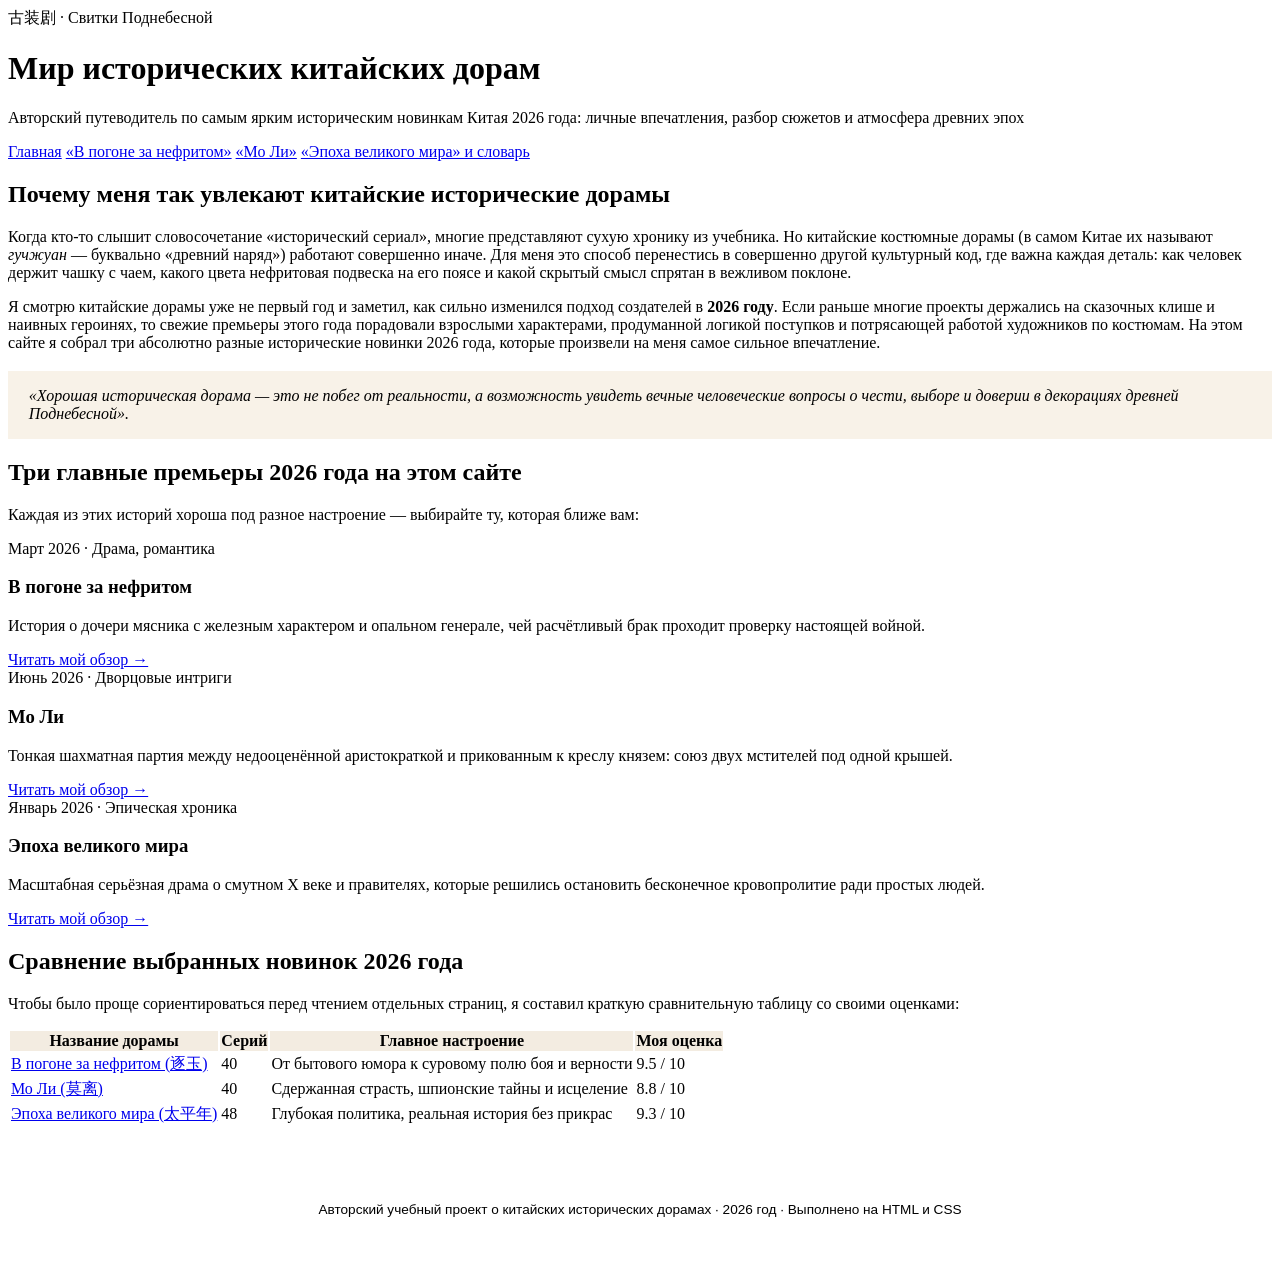
==== jade.html @ 1c24f71e "Create jade.html" ====
<!DOCTYPE html>
<html lang="ru">
<head>
    <meta charset="UTF-8">
    <meta name="viewport" content="width=device-width, initial-scale=1.0">
    <title>Свитки Поднебесной — Новые исторические дорамы Китая</title>
    <link rel="stylesheet" href="style.css">
</head>
<body>

<header>
    <div class="hanzi-logo">古装剧 · Свитки Поднебесной</div>
    <h1>Мир исторических китайских дорам</h1>
    <p class="subtitle">Авторский путеводитель по самым ярким историческим новинкам Китая 2026 года: личные впечатления, разбор сюжетов и атмосфера древних эпох</p>
    <nav>
        <a href="index.html" class="active">Главная</a>
        <a href="jade.html">«В погоне за нефритом»</a>
        <a href="moli.html">«Мо Ли»</a>
        <a href="peace.html">«Эпоха великого мира» и словарь</a>
    </nav>
</header>

<main>
    <section>
        <h2>Почему меня так увлекают китайские исторические дорамы</h2>
        <p>
            Когда кто-то слышит словосочетание «исторический сериал», многие представляют сухую хронику из учебника. Но китайские костюмные дорамы (в самом Китае их называют <em>гучжуан</em> — буквально «древний наряд») работают совершенно иначе. Для меня это способ перенестись в совершенно другой культурный код, где важна каждая деталь: как человек держит чашку с чаем, какого цвета нефритовая подвеска на его поясе и какой скрытый смысл спрятан в вежливом поклоне.
        </p>
        <p>
            Я смотрю китайские дорамы уже не первый год и заметил, как сильно изменился подход создателей в <strong>2026 году</strong>. Если раньше многие проекты держались на сказочных клише и наивных героинях, то свежие премьеры этого года порадовали взрослыми характерами, продуманной логикой поступков и потрясающей работой художников по костюмам. На этом сайте я собрал три абсолютно разные исторические новинки 2026 года, которые произвели на меня самое сильное впечатление.
        </p>
        <blockquote>
            «Хорошая историческая дорама — это не побег от реальности, а возможность увидеть вечные человеческие вопросы о чести, выборе и доверии в декорациях древней Поднебесной».
        </blockquote>
    </section>

    <section>
        <h2>Три главные премьеры 2026 года на этом сайте</h2>
        <p>Каждая из этих историй хороша под разное настроение — выбирайте ту, которая ближе вам:</p>

        <div class="cards-grid">
            <article class="card">
                <div>
                    <div class="tag">Март 2026 · Драма, романтика</div>
                    <h3>В погоне за нефритом</h3>
                    <p>История о дочери мясника с железным характером и опальном генерале, чей расчётливый брак проходит проверку настоящей войной.</p>
                </div>
                <a class="btn-link" href="jade.html">Читать мой обзор →</a>
            </article>

            <article class="card">
                <div>
                    <div class="tag">Июнь 2026 · Дворцовые интриги</div>
                    <h3>Мо Ли</h3>
                    <p>Тонкая шахматная партия между недооценённой аристократкой и прикованным к креслу князем: союз двух мстителей под одной крышей.</p>
                </div>
                <a class="btn-link" href="moli.html">Читать мой обзор →</a>
            </article>

            <article class="card">
                <div>
                    <div class="tag">Январь 2026 · Эпическая хроника</div>
                    <h3>Эпоха великого мира</h3>
                    <p>Масштабная серьёзная драма о смутном X веке и правителях, которые решились остановить бесконечное кровопролитие ради простых людей.</p>
                </div>
                <a class="btn-link" href="peace.html">Читать мой обзор →</a>
            </article>
        </div>
    </section>

    <section>
        <h2>Сравнение выбранных новинок 2026 года</h2>
        <p>Чтобы было проще сориентироваться перед чтением отдельных страниц, я составил краткую сравнительную таблицу со своими оценками:</p>
        <table>
            <thead>
              <tr>
                    <th>Название дорамы</th>
                    <th>Серий</th>
                    <th>Главное настроение</th>
                    <th>Моя оценка</th>
                </tr>
            </thead>
            <tbody>
                <tr>
                    <td><a href="jade.html">В погоне за нефритом (逐玉)</a></td>
                    <td>40</td>
                    <td>От бытового юмора к суровому полю боя и верности</td>
                    <td>9.5 / 10</td>
                </tr>
                <tr>
                    <td><a href="moli.html">Мо Ли (莫离)</a></td>
                    <td>40</td>
                    <td>Сдержанная страсть, шпионские тайны и исцеление</td>
                    <td>8.8 / 10</td>
                </tr>
                <tr>
                    <td><a href="peace.html">Эпоха великого мира (太平年)</a></td>
                    <td>48</td>
                    <td>Глубокая политика, реальная история без прикрас</td>
                    <td>9.3 / 10</td>
                </tr>
            </tbody>
        </table>
    </section>
</main>

<footer>
    <p>Авторский учебный проект о китайских исторических дорамах · 2026 год · Выполнено на HTML и CSS</p>
</footer>

</body>
</html>
---- style.css ----
width: 100%;
    border-collapse: collapse;
    margin: 1rem 0;
    font-family: Arial, sans-serif;
    font-size: 0.92rem;
}

th, td {
    border: 1px solid var(--border-soft);
    padding: 0.7rem 0.9rem;
    text-align: left;
}

th {
    background-color: #f3ece1;
    color: var(--crimson-dark);
}

blockquote {
    background-color: #f8f2e8;
    border-left: 4px solid var(--gold);
    padding: 1rem 1.3rem;
    font-style: italic;
    color: var(--ink-muted);
    margin: 1.2rem 0;
}

ul, ol {
    margin: 0.6rem 0 1.2rem 1.5rem;
}

li {
    margin-bottom: 0.45rem;
}

/* Нижняя перелинковка между страницами */
.page-nav {
    display: flex;
    justify-content: space-between;
    flex-wrap: wrap;
    gap: 1rem;
    padding: 1.2rem 1.5rem;
    background-color: #f3ece1;
    border-radius: 8px;
    font-family: Arial, sans-serif;
}

.page-nav a {
    color: var(--crimson-dark);
    font-weight: bold;
    text-decoration: none;
}

.page-nav a:hover {
    text-decoration: underline;
}

/* Подвал */
footer {
    text-align: center;
    padding: 1.8rem 1rem;
    font-family: Arial, sans-serif;
    font-size: 0.85rem;
    color: var(--ink-muted);
    border-top: 1px solid var(--border-soft);
    margin-top: 2rem;
}
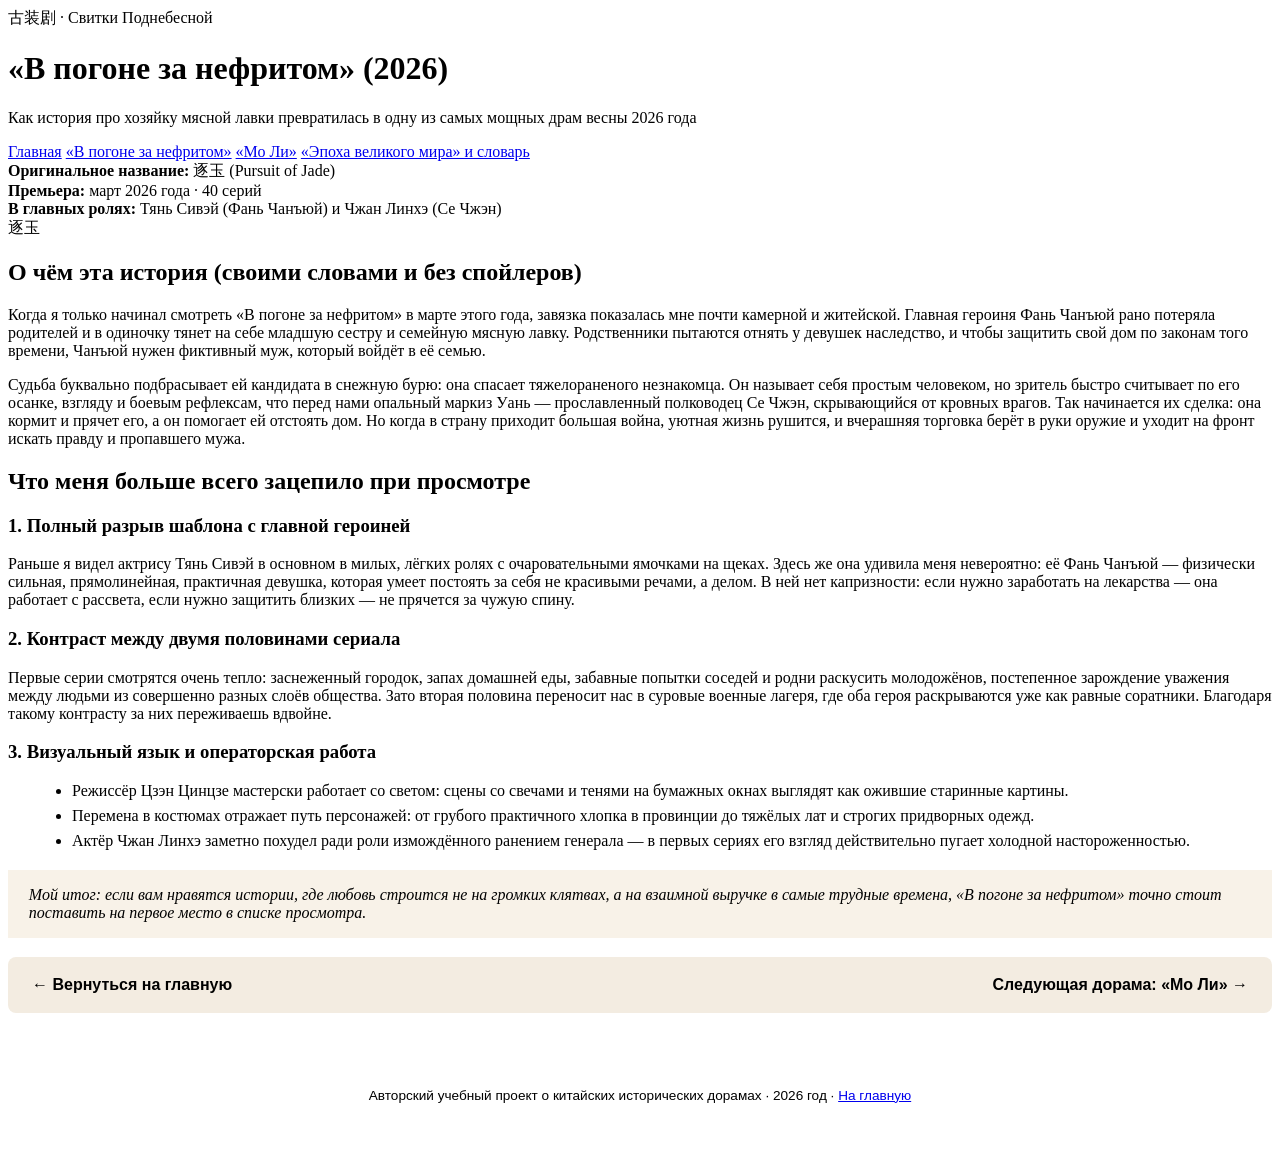
==== commit 557a986a: "Rename index.html to jade.html" ====
--- a/jade.html
+++ b/jade.html
@@ -3,109 +3,75 @@
 <head>
     <meta charset="UTF-8">
     <meta name="viewport" content="width=device-width, initial-scale=1.0">
-    <title>Свитки Поднебесной — Новые исторические дорамы Китая</title>
+    <title>В погоне за нефритом (2026) — Обзор и впечатления</title>
     <link rel="stylesheet" href="style.css">
 </head>
 <body>
 
 <header>
     <div class="hanzi-logo">古装剧 · Свитки Поднебесной</div>
-    <h1>Мир исторических китайских дорам</h1>
-    <p class="subtitle">Авторский путеводитель по самым ярким историческим новинкам Китая 2026 года: личные впечатления, разбор сюжетов и атмосфера древних эпох</p>
+    <h1>«В погоне за нефритом» (2026)</h1>
+    <p class="subtitle">Как история про хозяйку мясной лавки превратилась в одну из самых мощных драм весны 2026 года</p>
     <nav>
-        <a href="index.html" class="active">Главная</a>
-        <a href="jade.html">«В погоне за нефритом»</a>
+        <a href="index.html">Главная</a>
+        <a href="jade.html" class="active">«В погоне за нефритом»</a>
         <a href="moli.html">«Мо Ли»</a>
         <a href="peace.html">«Эпоха великого мира» и словарь</a>
     </nav>
 </header>
 
 <main>
+    <div class="drama-banner banner-jade">
+        <div>
+            <strong>Оригинальное название:</strong> 逐玉 (Pursuit of Jade)<br>
+            <strong>Премьера:</strong> март 2026 года · 40 серий<br>
+            <strong>В главных ролях:</strong> Тянь Сивэй (Фань Чанъюй) и Чжан Линхэ (Се Чжэн)
+        </div>
+        <div class="banner-hanzi">逐玉</div>
+    </div>
+
     <section>
-        <h2>Почему меня так увлекают китайские исторические дорамы</h2>
+        <h2>О чём эта история (своими словами и без спойлеров)</h2>
         <p>
-            Когда кто-то слышит словосочетание «исторический сериал», многие представляют сухую хронику из учебника. Но китайские костюмные дорамы (в самом Китае их называют <em>гучжуан</em> — буквально «древний наряд») работают совершенно иначе. Для меня это способ перенестись в совершенно другой культурный код, где важна каждая деталь: как человек держит чашку с чаем, какого цвета нефритовая подвеска на его поясе и какой скрытый смысл спрятан в вежливом поклоне.
+            Когда я только начинал смотреть «В погоне за нефритом» в марте этого года, завязка показалась мне почти камерной и житейской. Главная героиня Фань Чанъюй рано потеряла родителей и в одиночку тянет на себе младшую сестру и семейную мясную лавку. Родственники пытаются отнять у девушек наследство, и чтобы защитить свой дом по законам того времени, Чанъюй нужен фиктивный муж, который войдёт в её семью.
         </p>
         <p>
-            Я смотрю китайские дорамы уже не первый год и заметил, как сильно изменился подход создателей в <strong>2026 году</strong>. Если раньше многие проекты держались на сказочных клише и наивных героинях, то свежие премьеры этого года порадовали взрослыми характерами, продуманной логикой поступков и потрясающей работой художников по костюмам. На этом сайте я собрал три абсолютно разные исторические новинки 2026 года, которые произвели на меня самое сильное впечатление.
+            Судьба буквально подбрасывает ей кандидата в снежную бурю: она спасает тяжелораненого незнакомца. Он называет себя простым человеком, но зритель быстро считывает по его осанке, взгляду и боевым рефлексам, что перед нами опальный маркиз Уань — прославленный полководец Се Чжэн, скрывающийся от кровных врагов. Так начинается их сделка: она кормит и прячет его, а он помогает ей отстоять дом. Но когда в страну приходит большая война, уютная жизнь рушится, и вчерашняя торговка берёт в руки оружие и уходит на фронт искать правду и пропавшего мужа.
         </p>
+    </section>
+
+    <section>
+        <h2>Что меня больше всего зацепило при просмотре</h2>
+        <h3>1. Полный разрыв шаблона с главной героиней</h3>
+        <p>
+            Раньше я видел актрису Тянь Сивэй в основном в милых, лёгких ролях с очаровательными ямочками на щеках. Здесь же она удивила меня невероятно: её Фань Чанъюй — физически сильная, прямолинейная, практичная девушка, которая умеет постоять за себя не красивыми речами, а делом. В ней нет капризности: если нужно заработать на лекарства — она работает с рассвета, если нужно защитить близких — не прячется за чужую спину.
+        </p>
+
+        <h3>2. Контраст между двумя половинами сериала</h3>
+        <p>
+            Первые серии смотрятся очень тепло: заснеженный городок, запах домашней еды, забавные попытки соседей и родни раскусить молодожёнов, постепенное зарождение уважения между людьми из совершенно разных слоёв общества. Зато вторая половина переносит нас в суровые военные лагеря, где оба героя раскрываются уже как равные соратники. Благодаря такому контрасту за них переживаешь вдвойне.
+        </p>
+
+        <h3>3. Визуальный язык и операторская работа</h3>
+        <ul>
+            <li>Режиссёр Цзэн Цинцзе мастерски работает со светом: сцены со свечами и тенями на бумажных окнах выглядят как ожившие старинные картины.</li>
+            <li>Перемена в костюмах отражает путь персонажей: от грубого практичного хлопка в провинции до тяжёлых лат и строгих придворных одежд.</li>
+            <li>Актёр Чжан Линхэ заметно похудел ради роли измождённого ранением генерала — в первых сериях его взгляд действительно пугает холодной настороженностью.</li>
+        </ul>
+
         <blockquote>
-            «Хорошая историческая дорама — это не побег от реальности, а возможность увидеть вечные человеческие вопросы о чести, выборе и доверии в декорациях древней Поднебесной».
+          Мой итог: если вам нравятся истории, где любовь строится не на громких клятвах, а на взаимной выручке в самые трудные времена, «В погоне за нефритом» точно стоит поставить на первое место в списке просмотра.
         </blockquote>
     </section>
 
-    <section>
-        <h2>Три главные премьеры 2026 года на этом сайте</h2>
-        <p>Каждая из этих историй хороша под разное настроение — выбирайте ту, которая ближе вам:</p>
-
-        <div class="cards-grid">
-            <article class="card">
-                <div>
-                    <div class="tag">Март 2026 · Драма, романтика</div>
-                    <h3>В погоне за нефритом</h3>
-                    <p>История о дочери мясника с железным характером и опальном генерале, чей расчётливый брак проходит проверку настоящей войной.</p>
-                </div>
-                <a class="btn-link" href="jade.html">Читать мой обзор →</a>
-            </article>
-
-            <article class="card">
-                <div>
-                    <div class="tag">Июнь 2026 · Дворцовые интриги</div>
-                    <h3>Мо Ли</h3>
-                    <p>Тонкая шахматная партия между недооценённой аристократкой и прикованным к креслу князем: союз двух мстителей под одной крышей.</p>
-                </div>
-                <a class="btn-link" href="moli.html">Читать мой обзор →</a>
-            </article>
-
-            <article class="card">
-                <div>
-                    <div class="tag">Январь 2026 · Эпическая хроника</div>
-                    <h3>Эпоха великого мира</h3>
-                    <p>Масштабная серьёзная драма о смутном X веке и правителях, которые решились остановить бесконечное кровопролитие ради простых людей.</p>
-                </div>
-                <a class="btn-link" href="peace.html">Читать мой обзор →</a>
-            </article>
-        </div>
-    </section>
-
-    <section>
-        <h2>Сравнение выбранных новинок 2026 года</h2>
-        <p>Чтобы было проще сориентироваться перед чтением отдельных страниц, я составил краткую сравнительную таблицу со своими оценками:</p>
-        <table>
-            <thead>
-              <tr>
-                    <th>Название дорамы</th>
-                    <th>Серий</th>
-                    <th>Главное настроение</th>
-                    <th>Моя оценка</th>
-                </tr>
-            </thead>
-            <tbody>
-                <tr>
-                    <td><a href="jade.html">В погоне за нефритом (逐玉)</a></td>
-                    <td>40</td>
-                    <td>От бытового юмора к суровому полю боя и верности</td>
-                    <td>9.5 / 10</td>
-                </tr>
-                <tr>
-                    <td><a href="moli.html">Мо Ли (莫离)</a></td>
-                    <td>40</td>
-                    <td>Сдержанная страсть, шпионские тайны и исцеление</td>
-                    <td>8.8 / 10</td>
-                </tr>
-                <tr>
-                    <td><a href="peace.html">Эпоха великого мира (太平年)</a></td>
-                    <td>48</td>
-                    <td>Глубокая политика, реальная история без прикрас</td>
-                    <td>9.3 / 10</td>
-                </tr>
-            </tbody>
-        </table>
-    </section>
+    <div class="page-nav">
+        <a href="index.html">← Вернуться на главную</a>
+        <a href="moli.html">Следующая дорама: «Мо Ли» →</a>
+    </div>
 </main>
 
 <footer>
-    <p>Авторский учебный проект о китайских исторических дорамах · 2026 год · Выполнено на HTML и CSS</p>
+    <p>Авторский учебный проект о китайских исторических дорамах · 2026 год · <a href="index.html">На главную</a></p>
 </footer>
 
 </body>
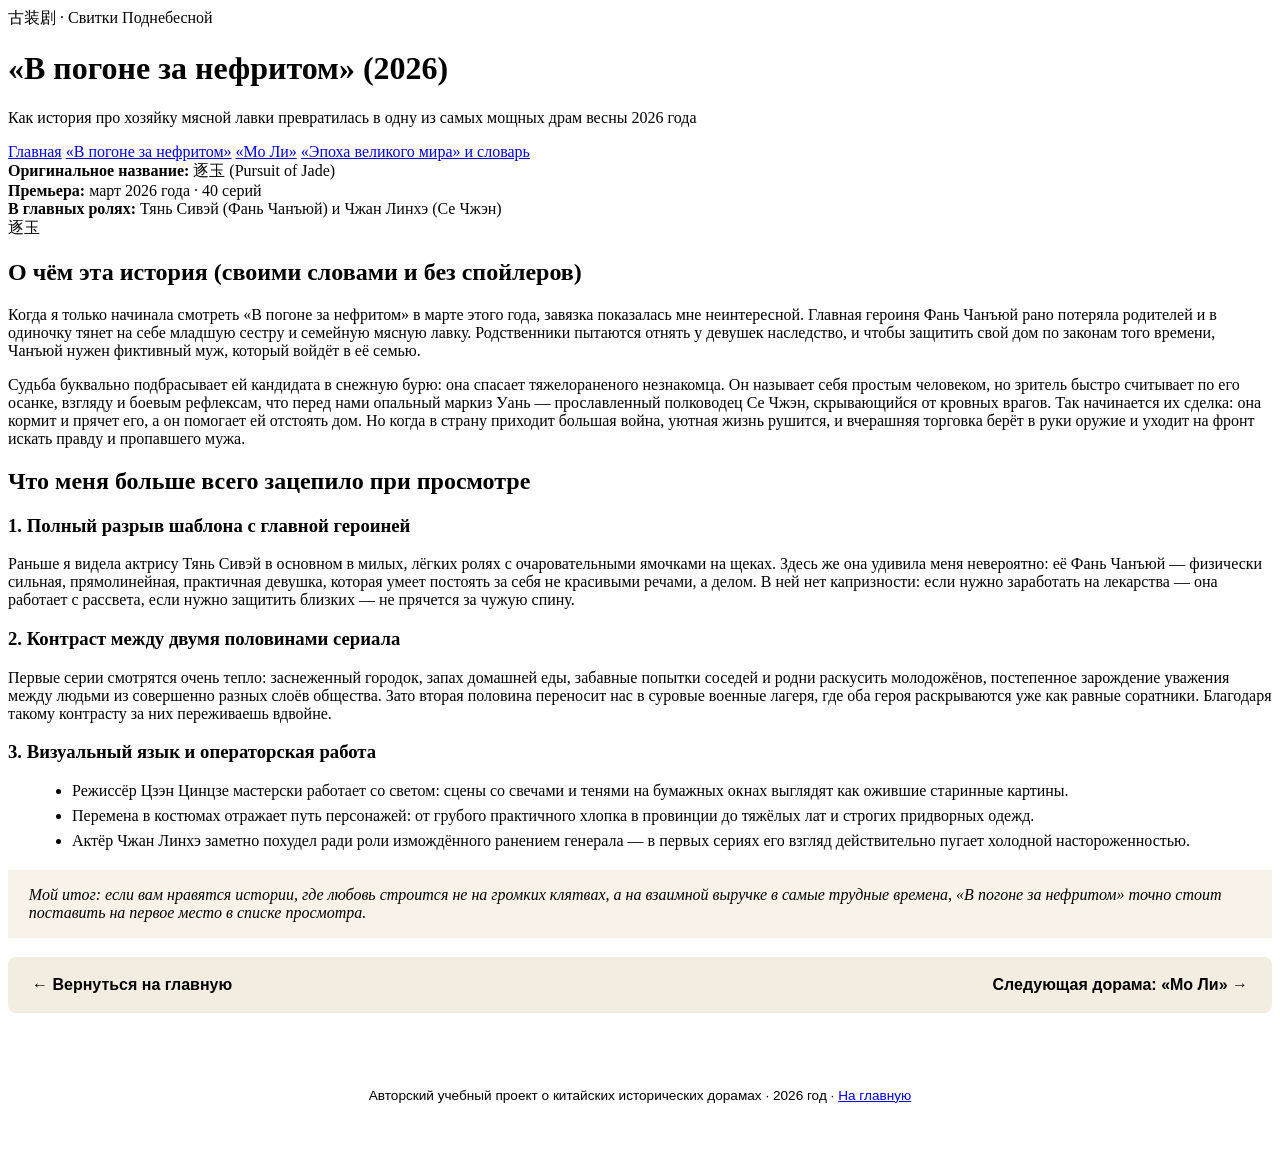
==== commit e6231eb0: "Update jade.html" ====
--- a/jade.html
+++ b/jade.html
@@ -33,7 +33,7 @@
     <section>
         <h2>О чём эта история (своими словами и без спойлеров)</h2>
         <p>
-            Когда я только начинал смотреть «В погоне за нефритом» в марте этого года, завязка показалась мне почти камерной и житейской. Главная героиня Фань Чанъюй рано потеряла родителей и в одиночку тянет на себе младшую сестру и семейную мясную лавку. Родственники пытаются отнять у девушек наследство, и чтобы защитить свой дом по законам того времени, Чанъюй нужен фиктивный муж, который войдёт в её семью.
+            Когда я только начинала смотреть «В погоне за нефритом» в марте этого года, завязка показалась мне неинтересной. Главная героиня Фань Чанъюй рано потеряла родителей и в одиночку тянет на себе младшую сестру и семейную мясную лавку. Родственники пытаются отнять у девушек наследство, и чтобы защитить свой дом по законам того времени, Чанъюй нужен фиктивный муж, который войдёт в её семью.
         </p>
         <p>
             Судьба буквально подбрасывает ей кандидата в снежную бурю: она спасает тяжелораненого незнакомца. Он называет себя простым человеком, но зритель быстро считывает по его осанке, взгляду и боевым рефлексам, что перед нами опальный маркиз Уань — прославленный полководец Се Чжэн, скрывающийся от кровных врагов. Так начинается их сделка: она кормит и прячет его, а он помогает ей отстоять дом. Но когда в страну приходит большая война, уютная жизнь рушится, и вчерашняя торговка берёт в руки оружие и уходит на фронт искать правду и пропавшего мужа.
@@ -44,7 +44,7 @@
         <h2>Что меня больше всего зацепило при просмотре</h2>
         <h3>1. Полный разрыв шаблона с главной героиней</h3>
         <p>
-            Раньше я видел актрису Тянь Сивэй в основном в милых, лёгких ролях с очаровательными ямочками на щеках. Здесь же она удивила меня невероятно: её Фань Чанъюй — физически сильная, прямолинейная, практичная девушка, которая умеет постоять за себя не красивыми речами, а делом. В ней нет капризности: если нужно заработать на лекарства — она работает с рассвета, если нужно защитить близких — не прячется за чужую спину.
+            Раньше я видела актрису Тянь Сивэй в основном в милых, лёгких ролях с очаровательными ямочками на щеках. Здесь же она удивила меня невероятно: её Фань Чанъюй — физически сильная, прямолинейная, практичная девушка, которая умеет постоять за себя не красивыми речами, а делом. В ней нет капризности: если нужно заработать на лекарства — она работает с рассвета, если нужно защитить близких — не прячется за чужую спину.
         </p>
 
         <h3>2. Контраст между двумя половинами сериала</h3>
